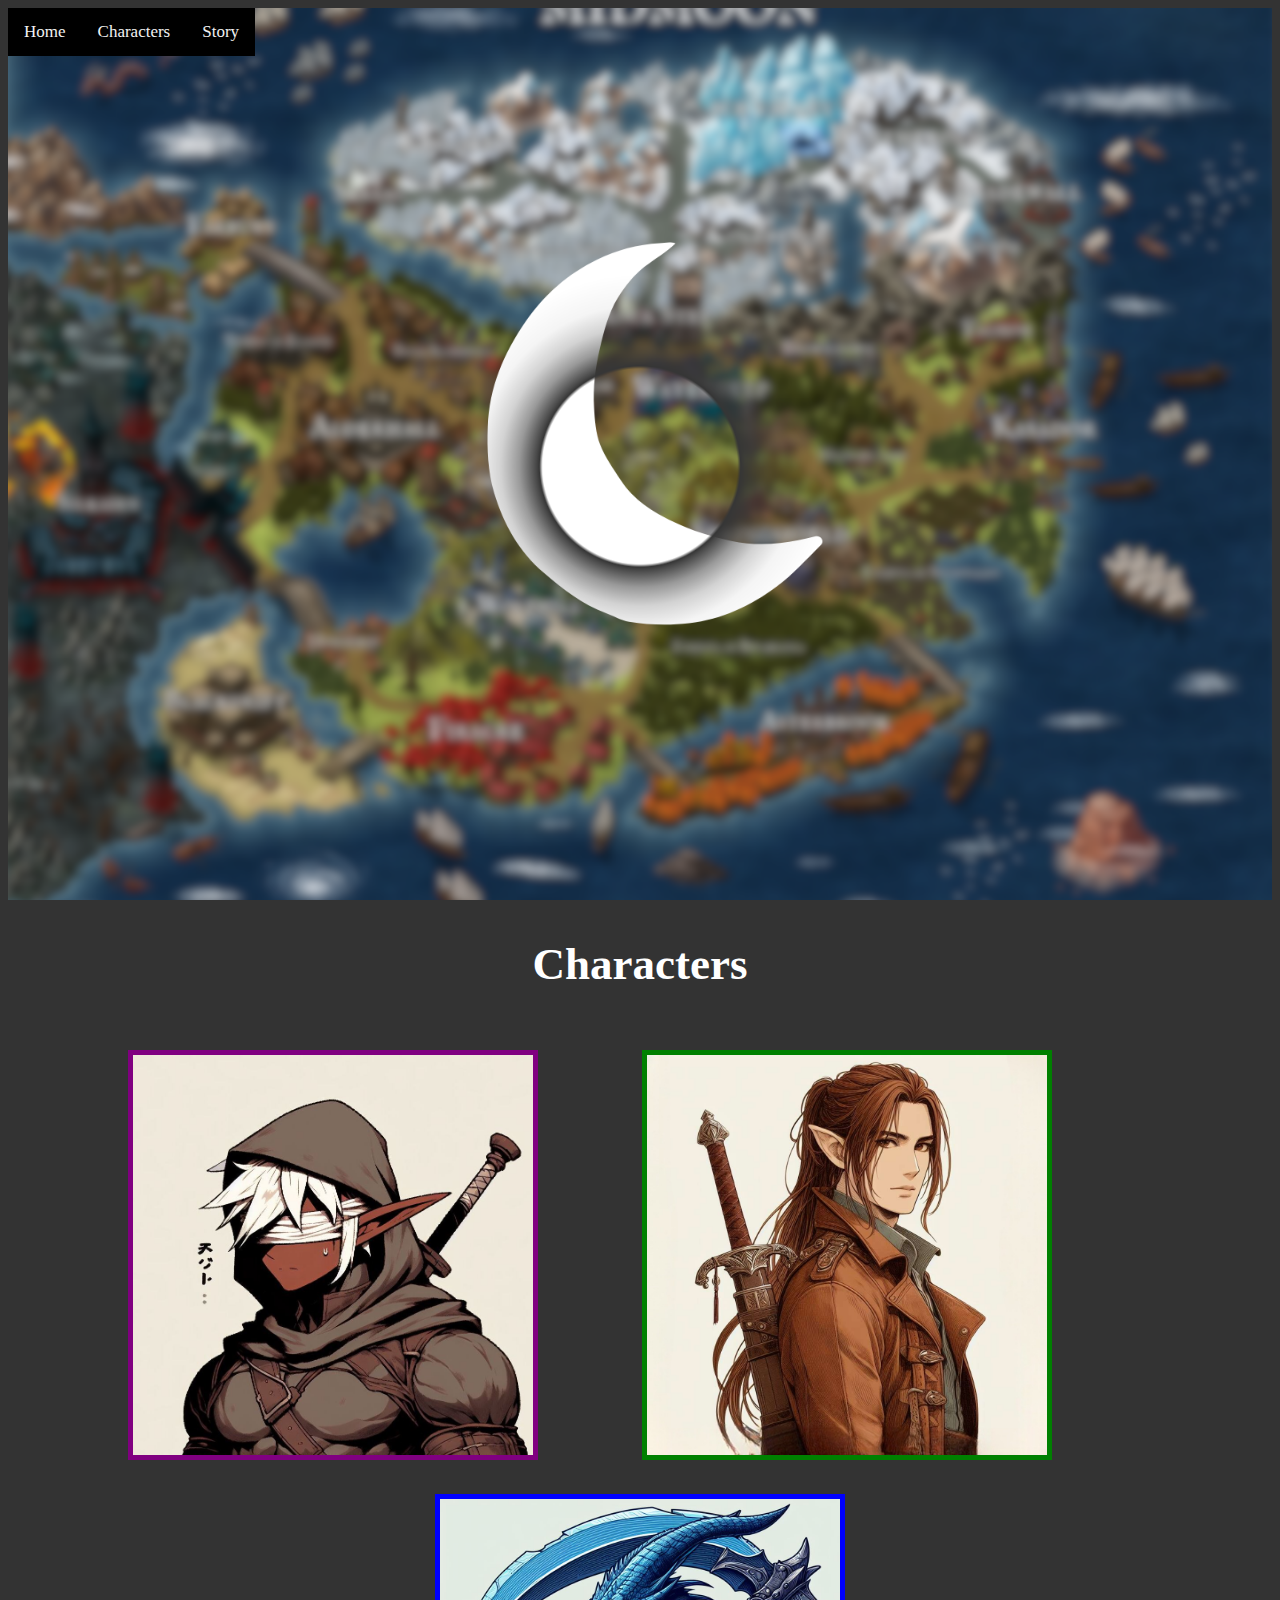
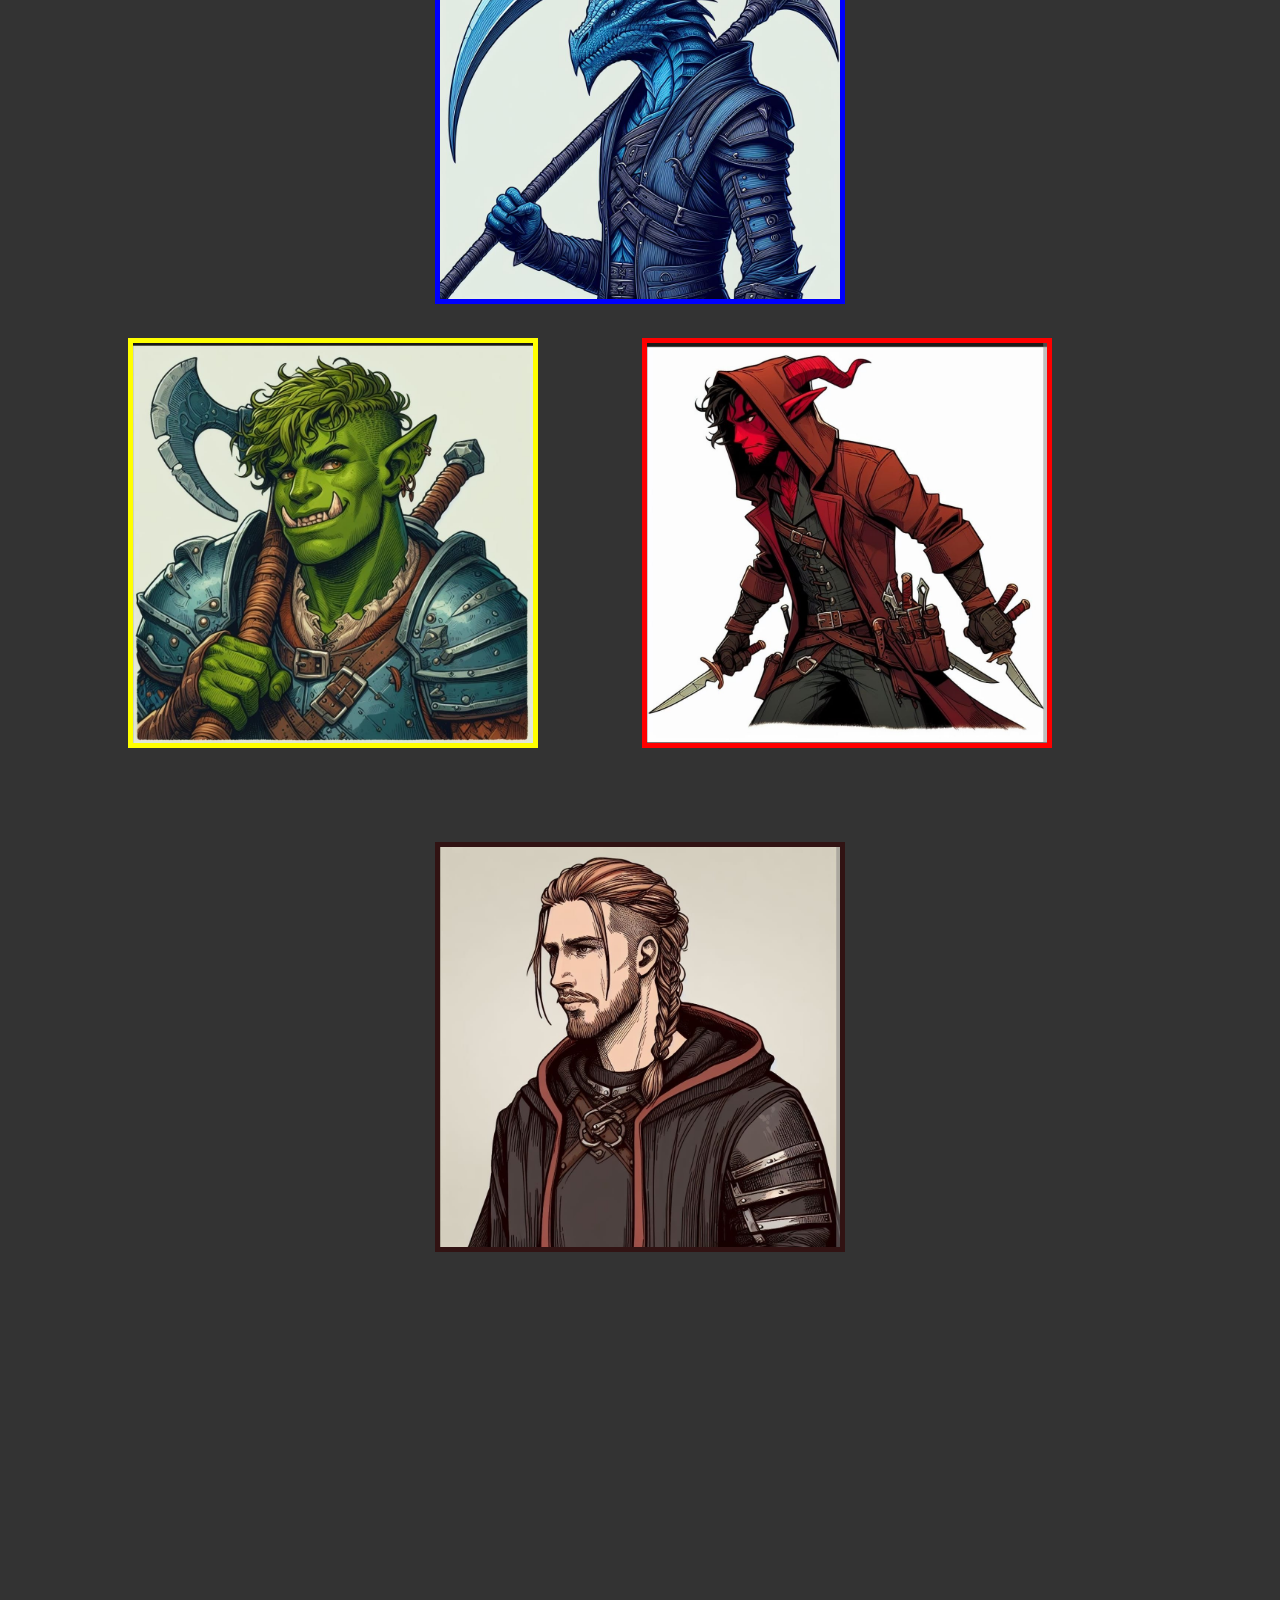
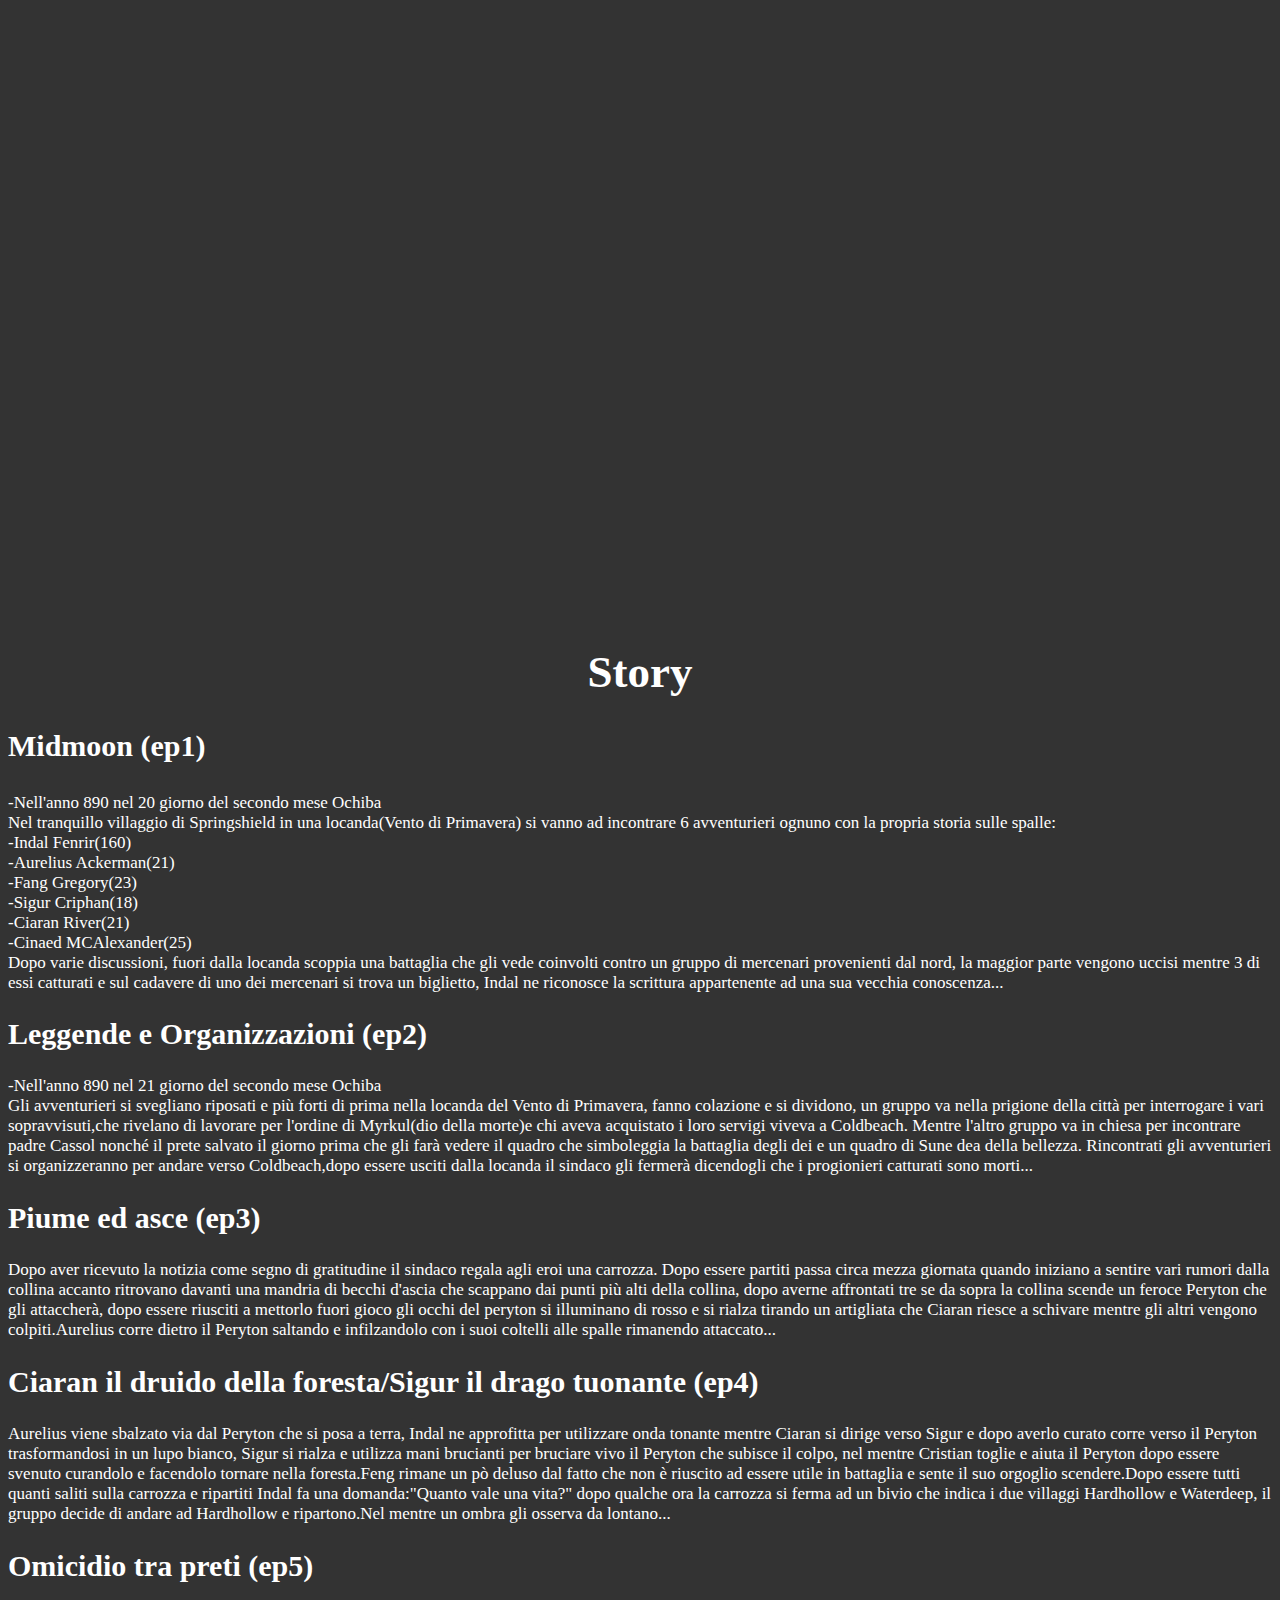
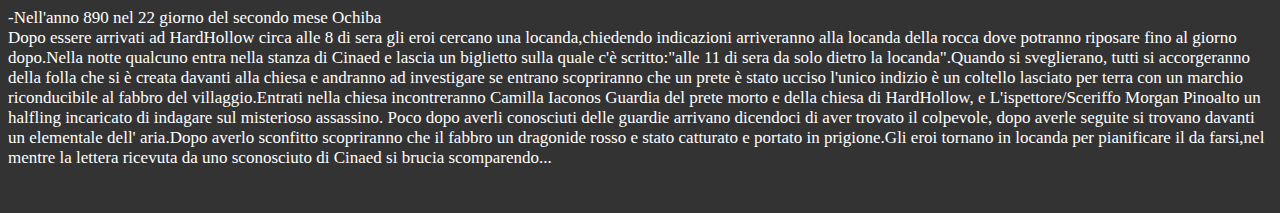
==== index.html @ abf627e3 "Rename sito.html to index.html" ====
<!DOCTYPE html>
<html lang="en">
<head>

  <title>Midmoon</title>
  <link rel="stylesheet" href="dnd.css.css" type="text/css">
  <script type="module" src="javadnd.js"></script>

</head>
<body bgcolor="#333">

    <div class="topnav" class>
        <a class="active" href=#Home>Home</a>
        <a href=#Characters>Characters</a>
        <a href=#Story>Story</a>
      </div>

<a name="Home">
<div class="a">
</div>
<a name="Characters">
<h1 id="ab" style="color:white">Characters</h1>
<div style="text-align: center;">
<img id="b" src="img/Indal.jpeg" alt="Indal">
<img id="c" src="img/Ciaran-Photoroom.jpg" alt="Ciaran">
<img id="d" src="img/Sigur.jpg" alt="Sigur"><br>
<img id="e" src="img/Feng.jpg" alt="Feng">
<img id="f" src="img/Aurelius.jpg" alt="Aurelius">
<img id="g" src="img/Cinaed.jpg" alt="Cinaed">
<div class="a"></div>

<a name="Story">
<div style="text-align: left;">
<h1 id="ab" style="color:white">Story</h1>
<h2 id="ac">Midmoon (ep1)</h2>
<p id="af">
    -Nell'anno 890 nel 20 giorno del secondo mese Ochiba<br>
    Nel tranquillo villaggio di Springshield in una locanda(Vento di Primavera) si vanno ad incontrare 6 avventurieri ognuno con la propria storia sulle spalle:<br>
    -Indal Fenrir(160)<br>
    -Aurelius Ackerman(21)<br>
    -Fang Gregory(23)<br>
    -Sigur Criphan(18)<br>
    -Ciaran River(21)<br>
    -Cinaed MCAlexander(25)<br>
    Dopo varie discussioni, fuori dalla locanda scoppia una battaglia che gli vede coinvolti contro un gruppo di mercenari provenienti dal nord, la maggior parte vengono uccisi mentre 3 di essi catturati e sul cadavere di uno dei mercenari si trova un biglietto, Indal ne riconosce la scrittura appartenente ad una sua vecchia conoscenza...</p>
    
</div>

<div style="text-align: left;">
    <h2 id="ac">Leggende e Organizzazioni (ep2)</h2>
    <p id="ad">
        -Nell'anno 890 nel 21 giorno del secondo mese Ochiba<br>
        Gli avventurieri si svegliano riposati e più forti di prima nella locanda del Vento di Primavera, fanno colazione e si dividono, un gruppo va nella prigione della città per interrogare i vari sopravvisuti,che rivelano di lavorare per l'ordine di Myrkul(dio della morte)e chi aveva acquistato i loro servigi viveva a Coldbeach.
        Mentre l'altro gruppo va in chiesa per incontrare padre Cassol nonché il prete salvato il giorno prima che gli farà vedere il quadro che simboleggia la battaglia degli dei e un quadro di Sune dea della bellezza.
        Rincontrati gli avventurieri si organizzeranno per andare verso Coldbeach,dopo essere usciti dalla locanda il sindaco gli fermerà dicendogli che i progionieri catturati sono morti... 
        </p>
    </div>

    <div style="text-align: left;">
    <h2 id="ac">Piume ed asce (ep3)</h2>
    <p id="ad">
        Dopo aver ricevuto la notizia come segno di gratitudine il sindaco regala agli eroi una carrozza. Dopo essere partiti passa circa mezza giornata quando iniziano a sentire vari rumori dalla collina accanto ritrovano davanti una mandria di becchi d'ascia che scappano dai punti più alti della collina, dopo averne affrontati tre se da sopra la collina scende un feroce Peryton che gli attaccherà, dopo essere riusciti a mettorlo fuori gioco gli occhi del peryton si illuminano di rosso e si rialza tirando un artigliata che Ciaran riesce a schivare mentre gli altri vengono colpiti.Aurelius corre dietro il Peryton saltando e infilzandolo con i suoi coltelli alle spalle rimanendo attaccato...
        </p>


        </div>

    <div style="text-align: left;">
        <h2 id="ac">Ciaran il druido della foresta/Sigur il drago tuonante (ep4)</h2>
        <p id="ad">
            Aurelius viene sbalzato via dal Peryton che si posa a terra, Indal ne approfitta per utilizzare onda tonante mentre Ciaran si dirige verso Sigur e dopo averlo curato corre verso il Peryton trasformandosi in un lupo bianco, Sigur si rialza e utilizza mani brucianti per bruciare vivo il Peryton che subisce il colpo, nel mentre Cristian toglie e aiuta il Peryton dopo essere svenuto curandolo e facendolo tornare nella foresta.Feng rimane un pò deluso dal fatto che non è riuscito ad essere utile in battaglia e sente il suo orgoglio scendere.Dopo essere tutti quanti saliti sulla carrozza e ripartiti Indal fa una domanda:"Quanto vale una vita?" dopo qualche ora la carrozza si ferma ad un bivio che indica i due villaggi Hardhollow e Waterdeep, il gruppo decide di andare ad Hardhollow e ripartono.Nel mentre un ombra gli osserva da lontano... 
            </p>
            </div>

         <div style="text-align: left;">
            <h2 id="ac">Omicidio tra preti (ep5)</h2>
             <p id="ae">
                -Nell'anno 890 nel 22 giorno del secondo mese Ochiba<br>
                Dopo essere arrivati ad HardHollow circa alle 8 di sera gli eroi cercano una locanda,chiedendo indicazioni arriveranno alla locanda della rocca dove potranno riposare fino al giorno dopo.Nella notte qualcuno entra nella stanza di Cinaed e lascia un biglietto sulla quale c'è scritto:"alle 11 di sera da solo dietro la locanda".Quando si sveglierano, tutti si accorgeranno della folla che si è creata davanti alla chiesa e andranno ad investigare se entrano scopriranno che un prete è stato ucciso l'unico indizio è un coltello lasciato per terra con un marchio riconducibile al fabbro del villaggio.Entrati nella chiesa incontreranno Camilla Iaconos Guardia del prete morto e della chiesa di HardHollow, e L'ispettore/Sceriffo Morgan Pinoalto un halfling incaricato di indagare sul misterioso assassino.
                Poco dopo averli conosciuti delle guardie arrivano dicendoci di aver trovato il colpevole, dopo averle seguite si trovano davanti un elementale dell' aria.Dopo averlo sconfitto scopriranno che il fabbro un dragonide rosso e stato catturato e portato in prigione.Gli eroi tornano in locanda per pianificare il da farsi,nel mentre la lettera ricevuta da uno sconosciuto di Cinaed si brucia scomparendo... 
                </p>
                </div>

    

</body>
</html>
---- dnd.css.css ----
.topnav {
    background-color: #000000;
    overflow: hidden;
    z-index: 1000;
    position: fixed;
}

.topnav a {
    float: left;
    color: #f2f2f2;
    text-align: center;
    padding: 14px 16px;
    text-decoration: none;
    font-size: 17px;
}

.topnav a:hover {
    background-color: #ddd;
    color: black;
}

.a {
    text-align: center;
    color: var(--color);
    width: 100%;
    min-height: 100vh;
    display: flex;
    flex-direction: column;
    align-items: center;
    justify-content: center;
    background-image: url(img/MidMoon.png);
    background-size: cover;
    background-position: center;
    background-attachment: fixed;
}



  #b {
    width: 400px;
    height: 400px;
    border: 5px solid purple;
    margin-right: 100px;
  }

  #c {
    width: 400px;
    height: 400px;
    border: 5px solid green;
    margin-right: 100px;
    margin-top: 30px;
  }

  #d {
    width: 400px;
    height: 400px;
    border: 5px solid blue;
    margin-top: 30px;
  }

  #e {
    width: 400px;
    height: 400px;
    border: 5px solid yellow;
    margin-right: 100px;
    margin-top: 30px;
    margin-bottom: 60px;
  }

  #f {
    width: 400px;
    height: 400px;
    border: 5px solid red;
    margin-right: 100px;
    margin-top: 30px;
    margin-bottom: 60px;
  }

  #g {
    width: 400px;
    height: 400px;
    border: 5px solid rgb(49, 19, 19);
    margin-top: 30px;
    margin-bottom: 60px;
  }

  img{
    width: 50%;
  }

  #ab{
    text-align: center;
    font-size: 45px;
  }

  #ac{
    color: white;
    font-size: 30px;
  }

  #ad{
    font-family: Verdana;
    color: white;
    font-size: 17px;
  }

  #af{
    font-family: Verdana;
    color: white;
    font-size: 17px;
    margin-top: 30px;
  }

  h2{
    font-family: Cambria;
  }

  #ae{
    font-family: Verdana;
    color: white;
    font-size: 17px;
    margin-bottom: 45px;
  }
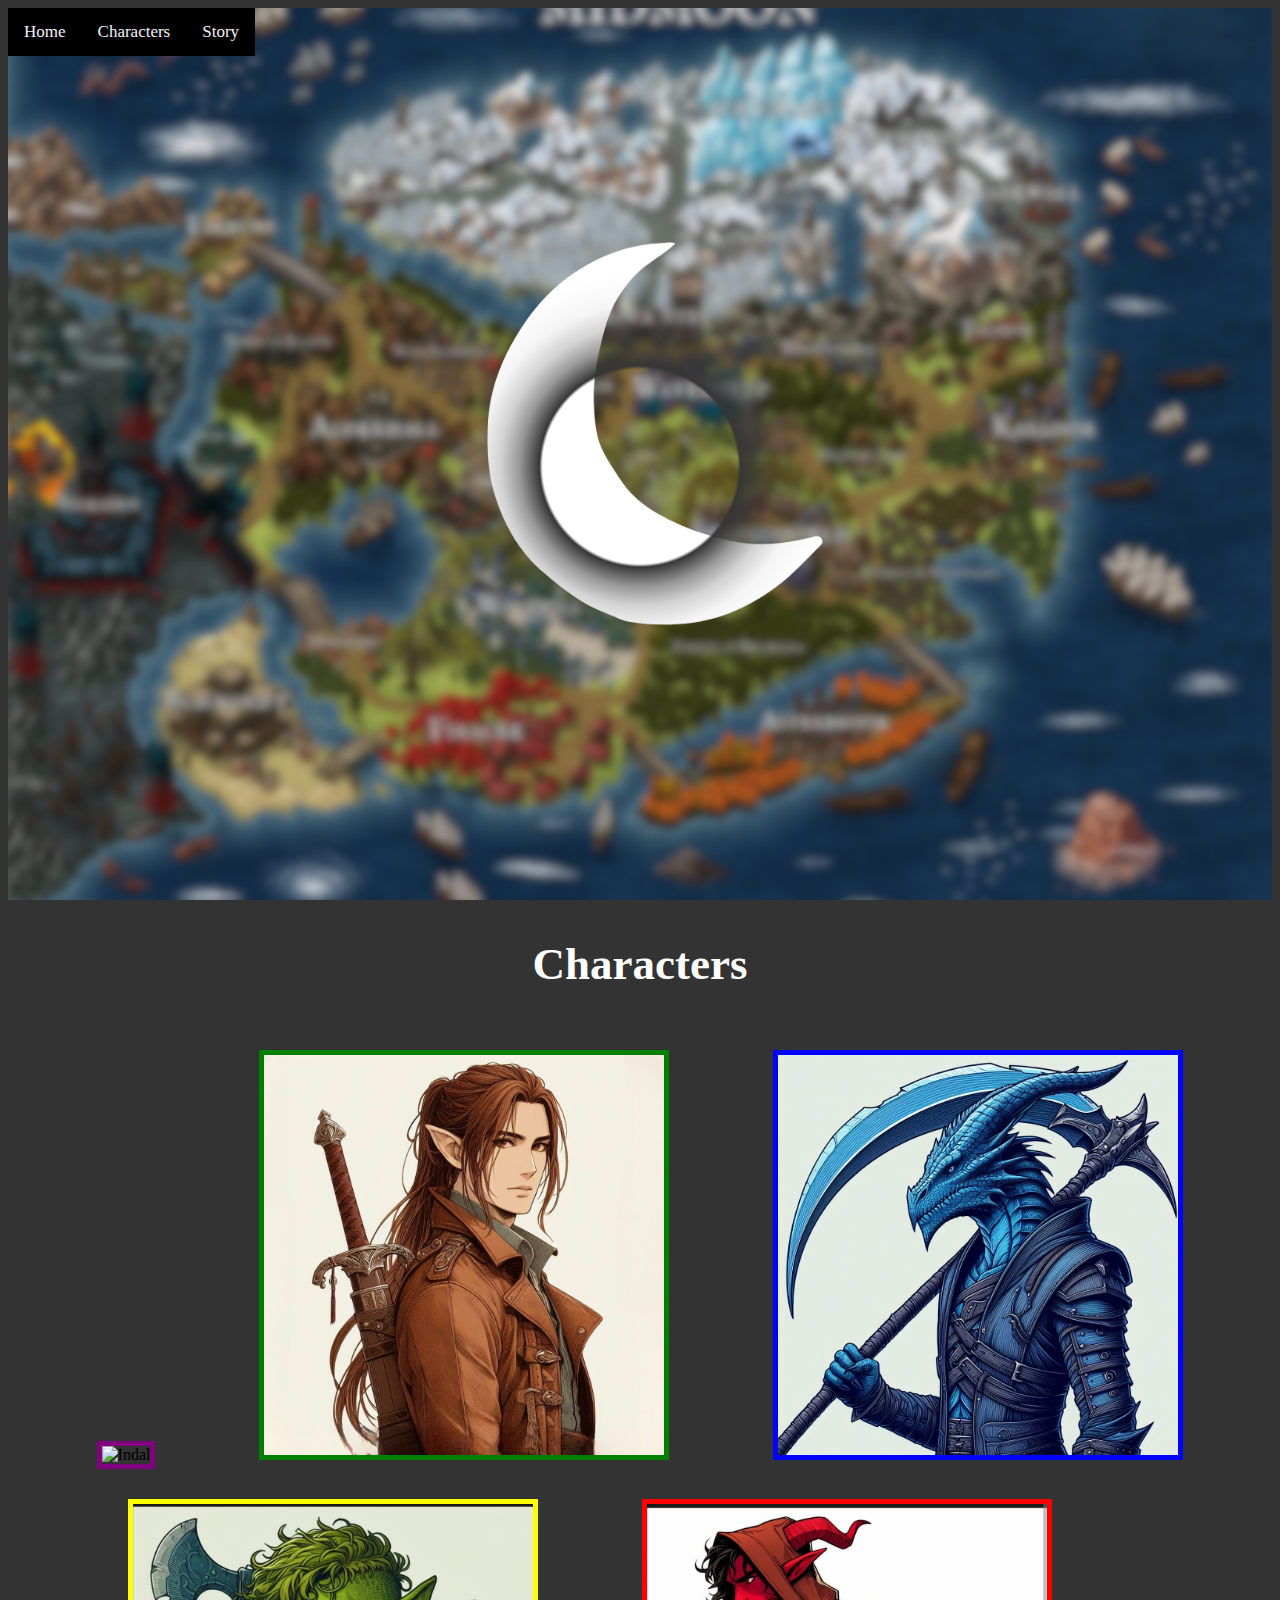
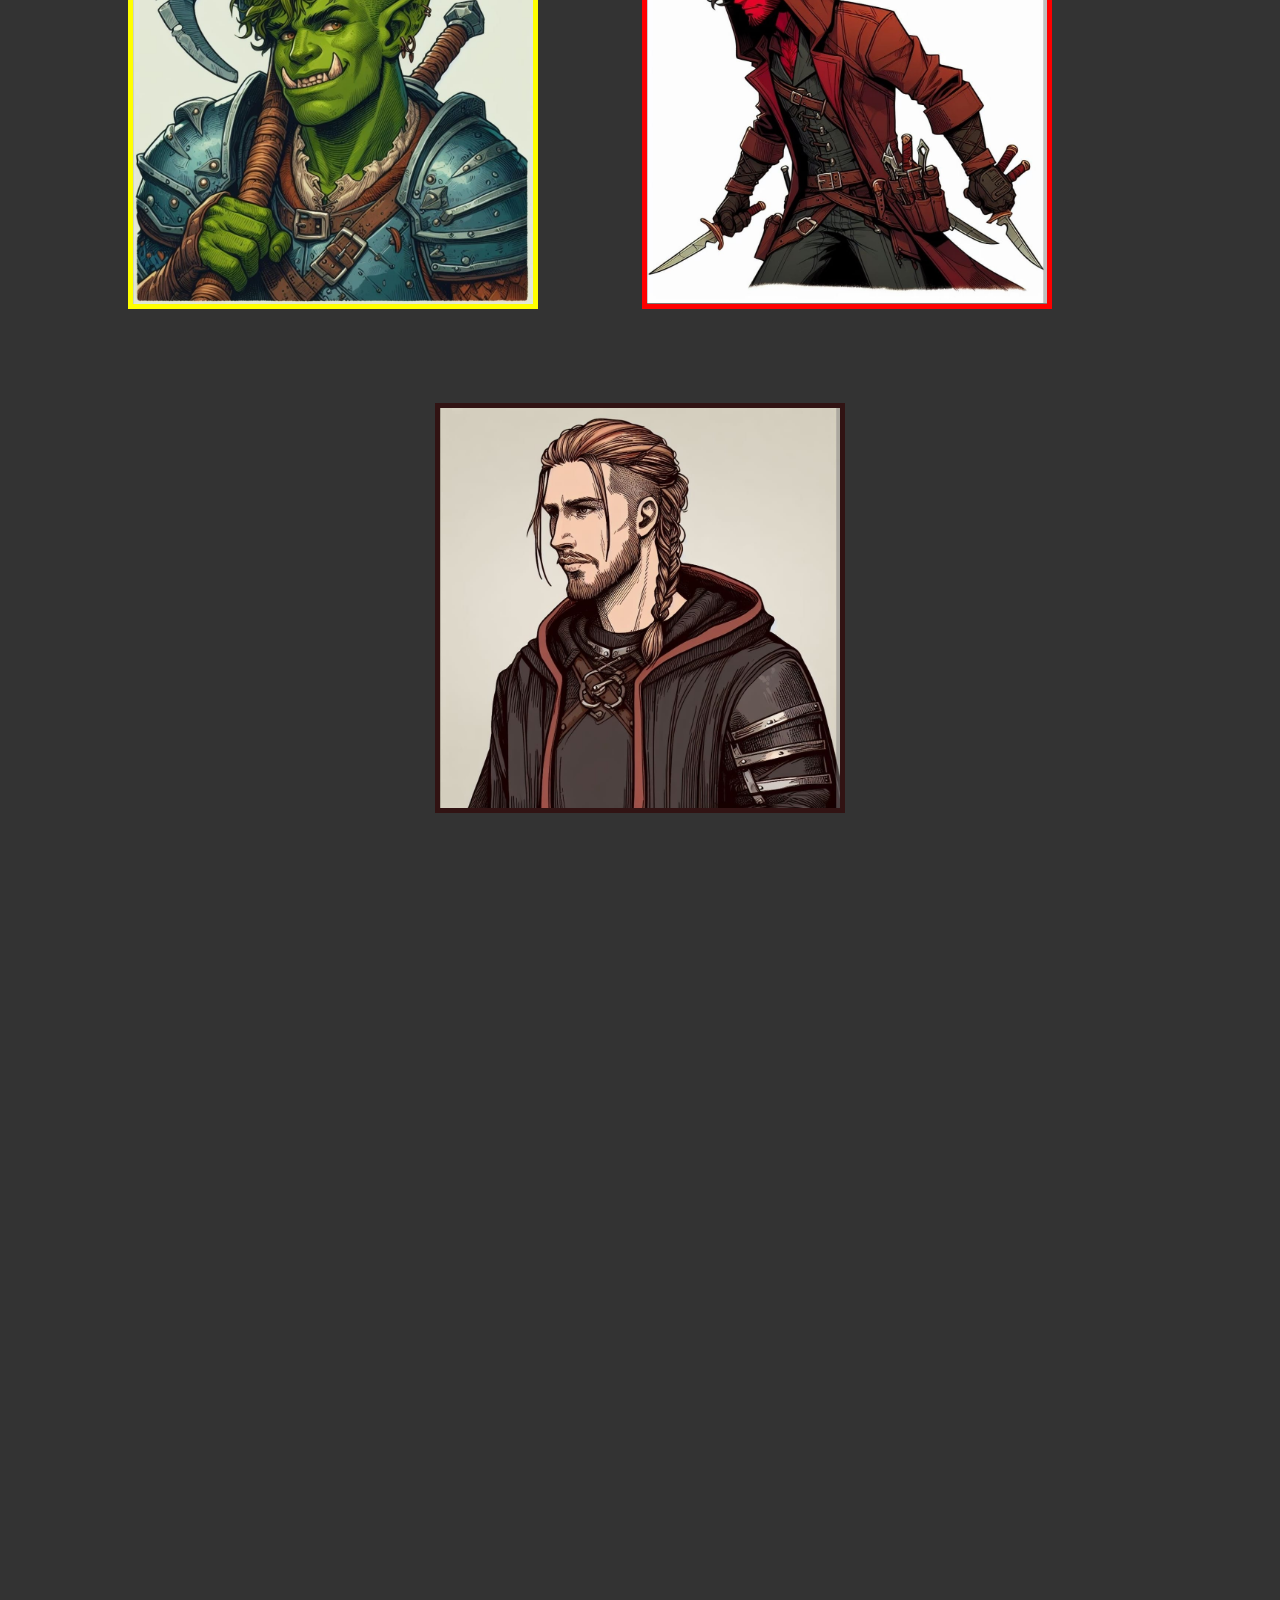
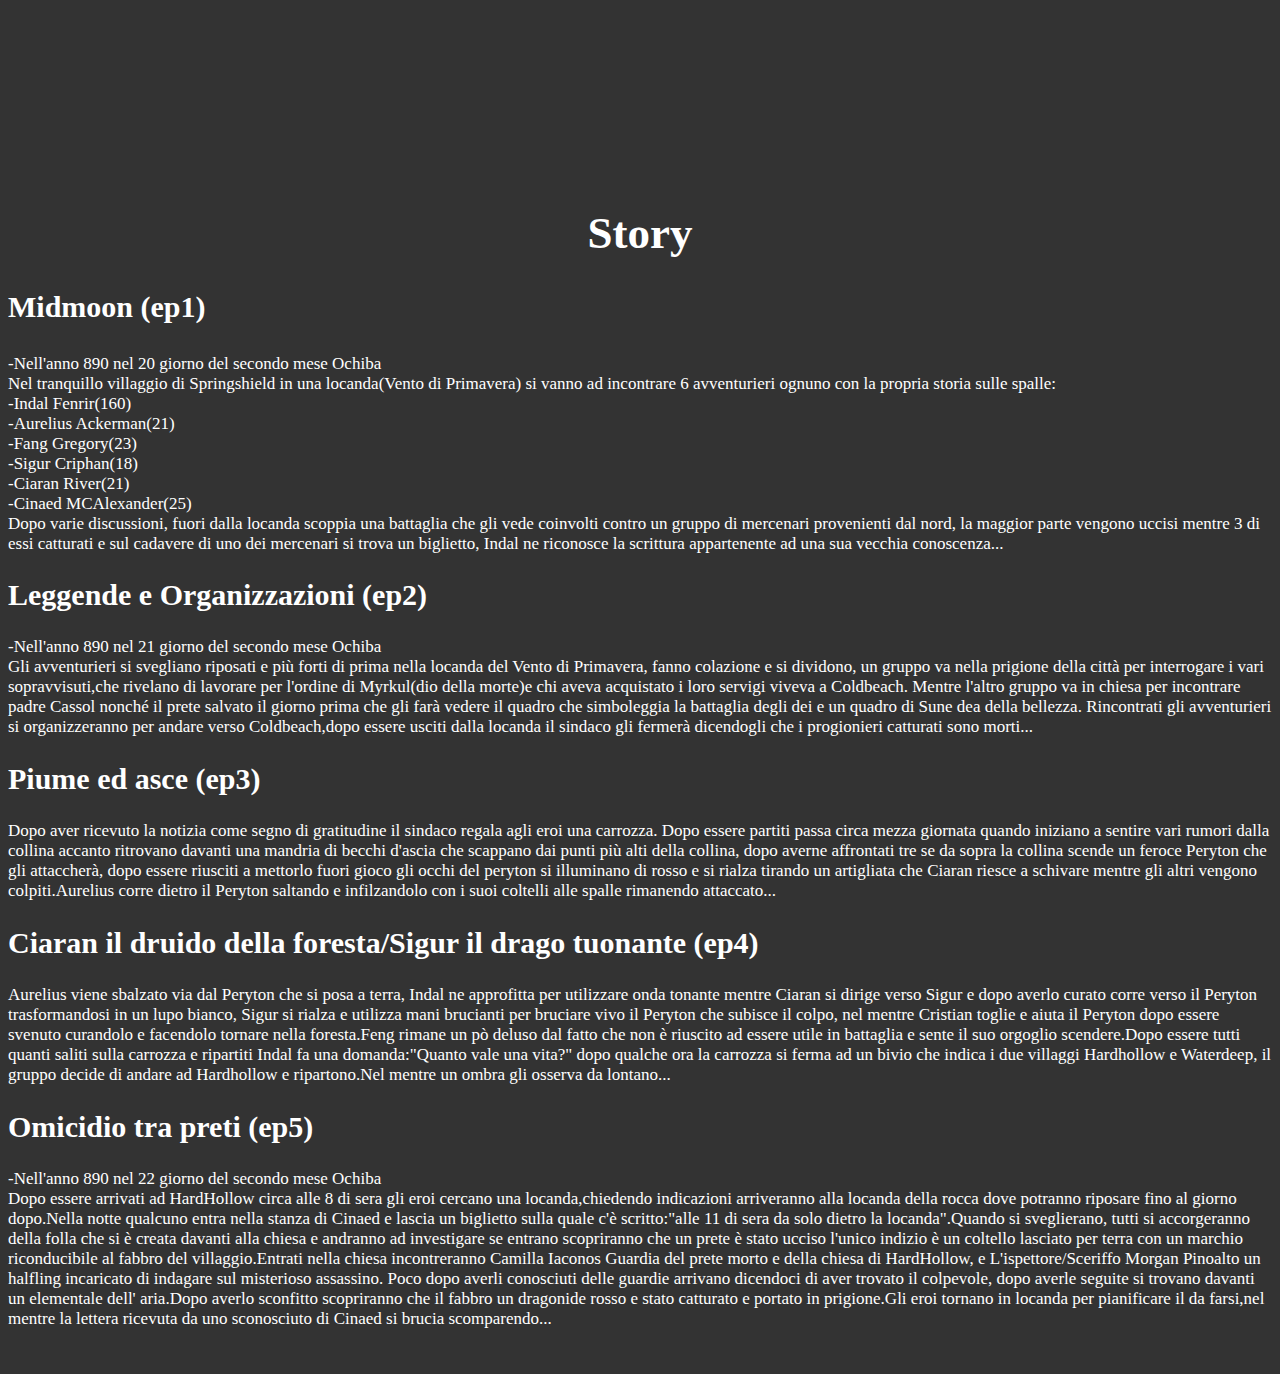
==== commit 3578c8e2: "Update index.html" ====
--- a/index.html
+++ b/index.html
@@ -21,12 +21,12 @@
 <a name="Characters">
 <h1 id="ab" style="color:white">Characters</h1>
 <div style="text-align: center;">
-<img id="b" src="img/Indal.jpeg" alt="Indal">
-<img id="c" src="img/Ciaran-Photoroom.jpg" alt="Ciaran">
-<img id="d" src="img/Sigur.jpg" alt="Sigur"><br>
-<img id="e" src="img/Feng.jpg" alt="Feng">
-<img id="f" src="img/Aurelius.jpg" alt="Aurelius">
-<img id="g" src="img/Cinaed.jpg" alt="Cinaed">
+<img id="b" src="img/indal.jpg" alt="Indal">
+<img id="c" src="img/ciaran-photoroom.jpg" alt="Ciaran">
+<img id="d" src="img/sigur.jpg" alt="Sigur"><br>
+<img id="e" src="img/feng.jpg" alt="Feng">
+<img id="f" src="img/aurelius.jpg" alt="Aurelius">
+<img id="g" src="img/cinaed.jpg" alt="Cinaed">
 <div class="a"></div>
 
 <a name="Story">
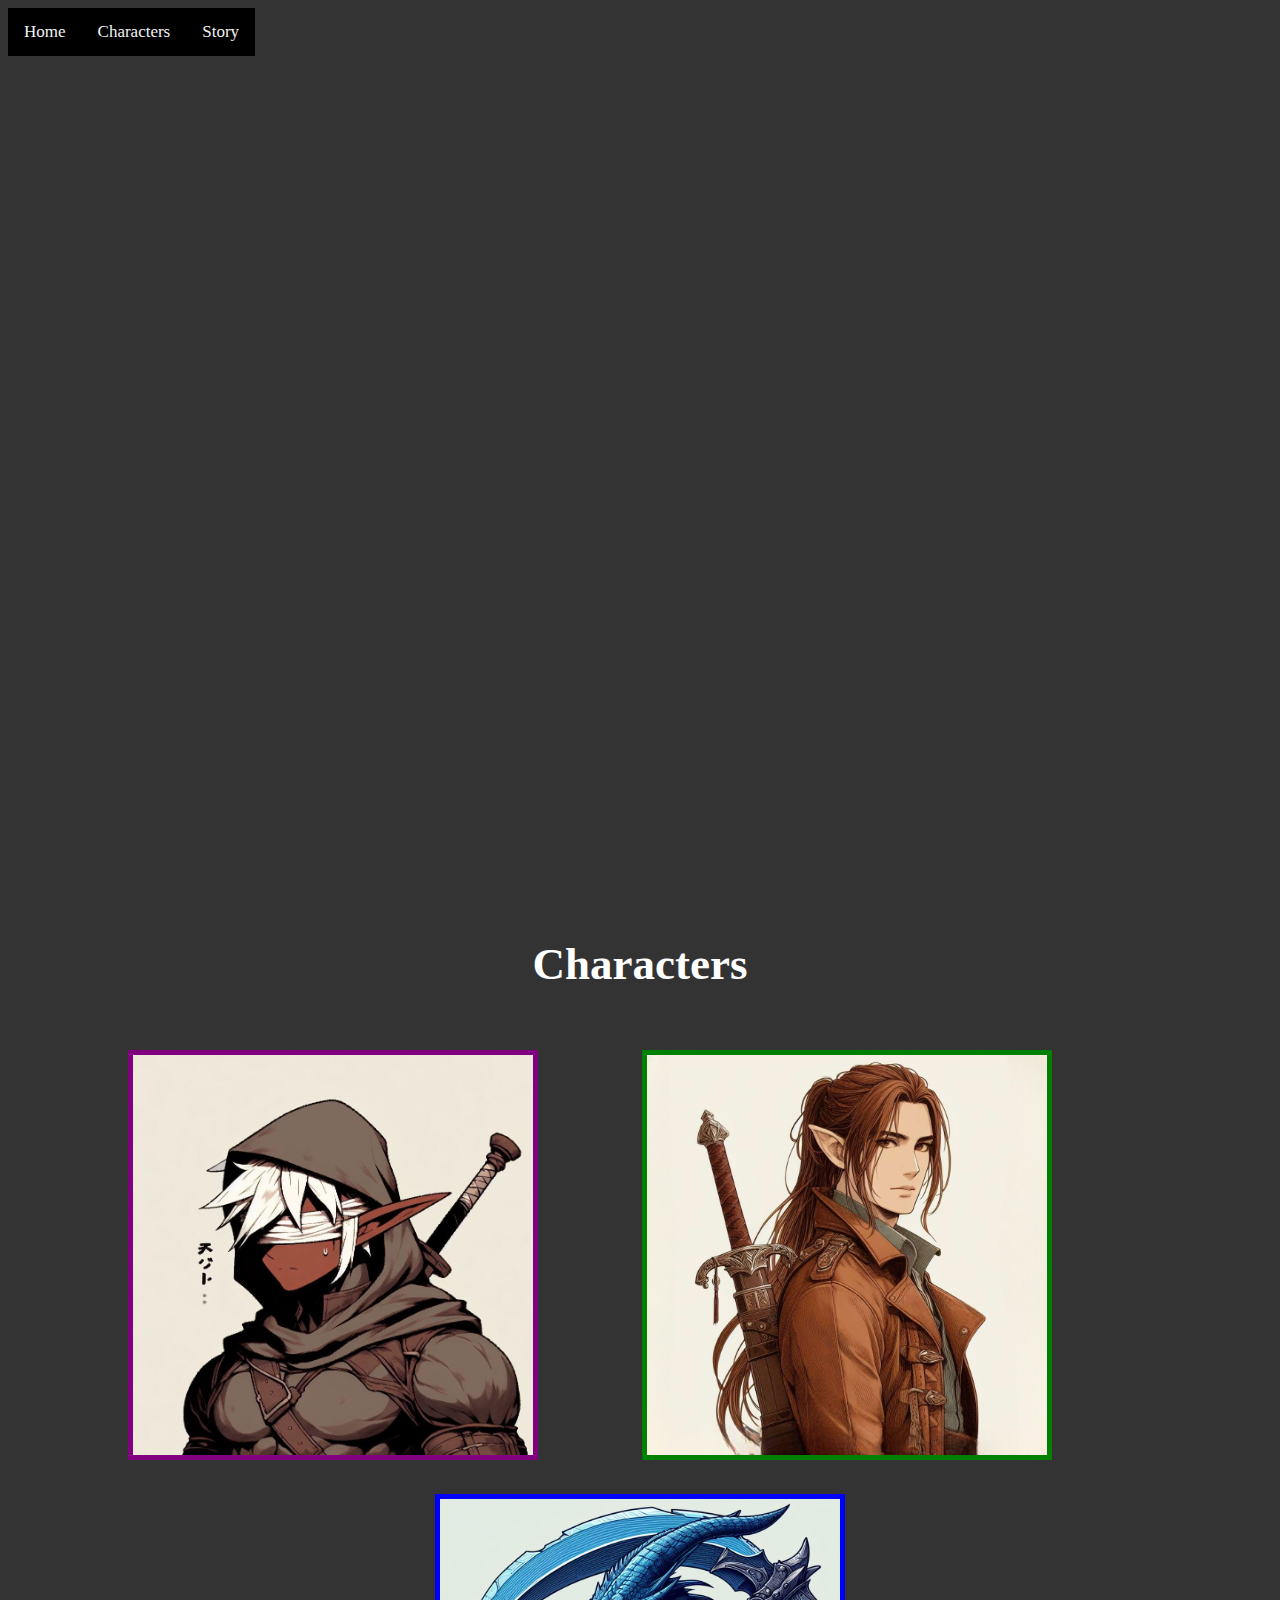
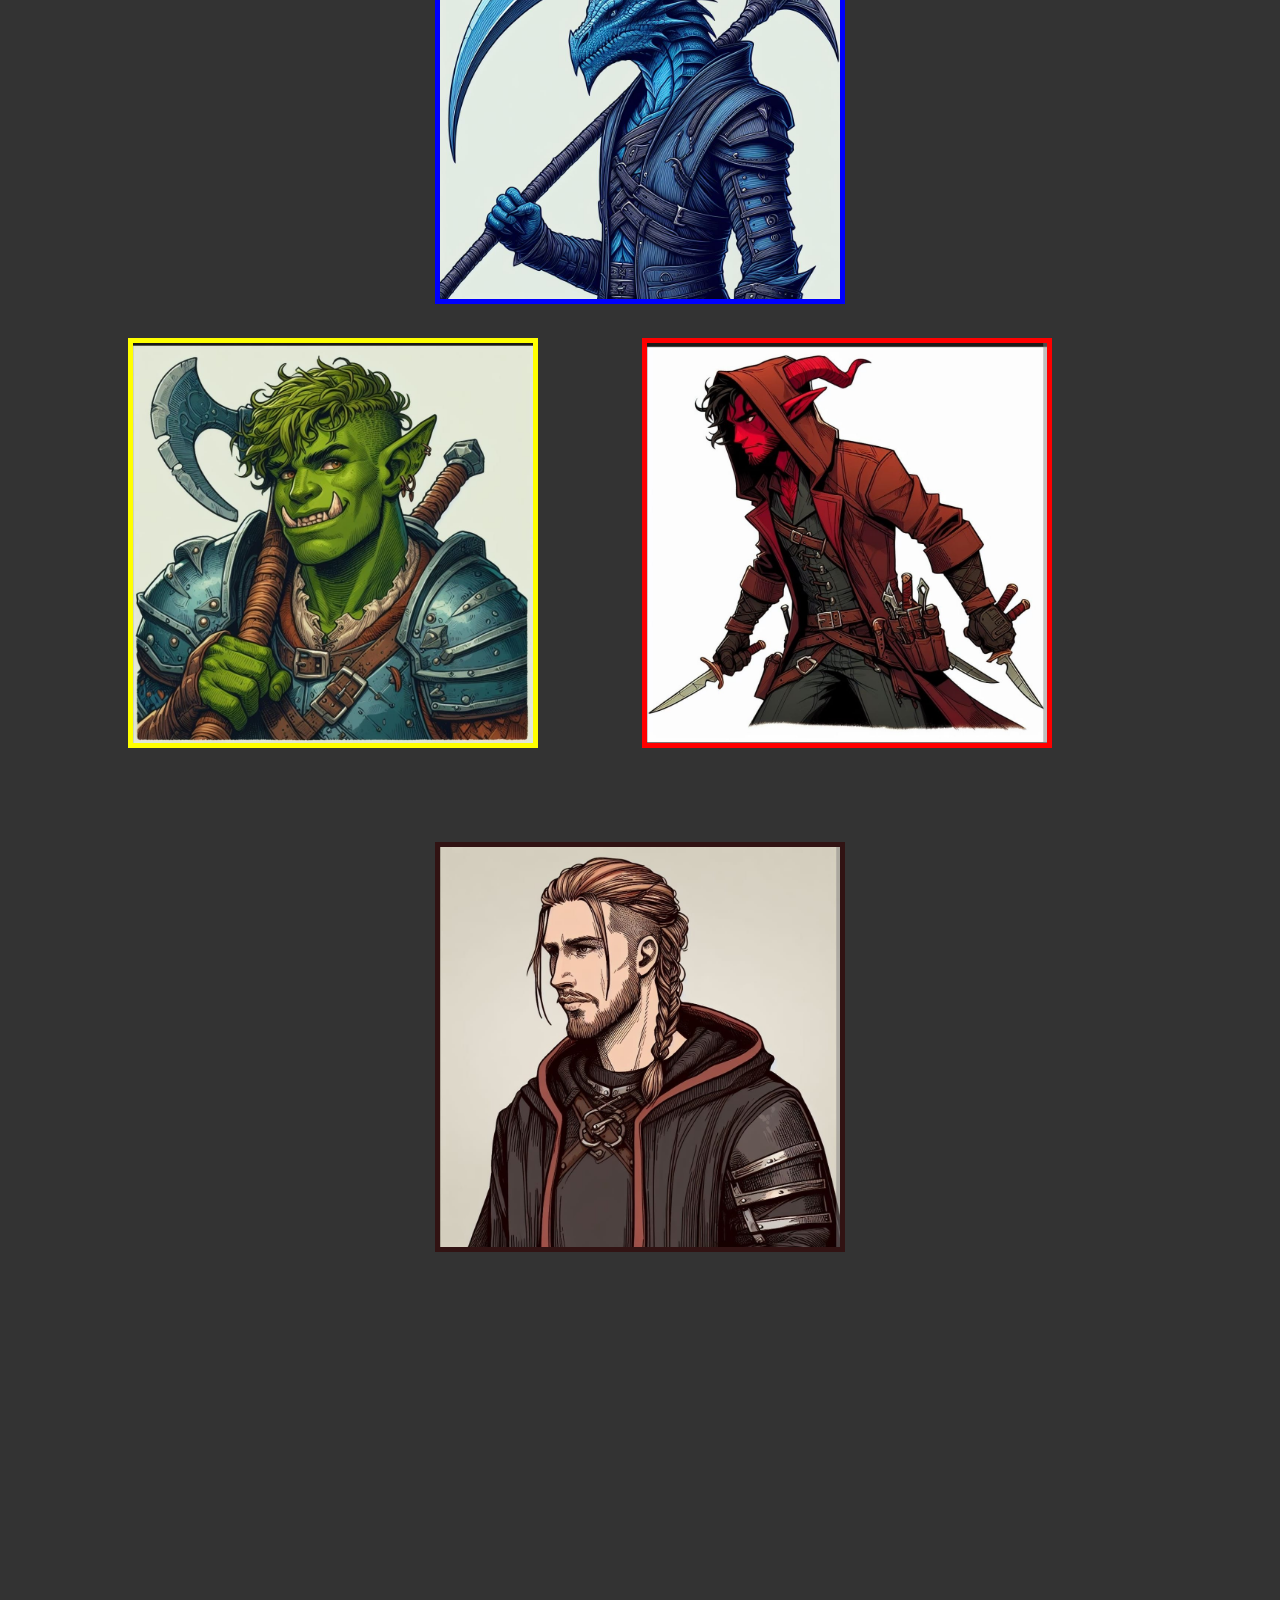
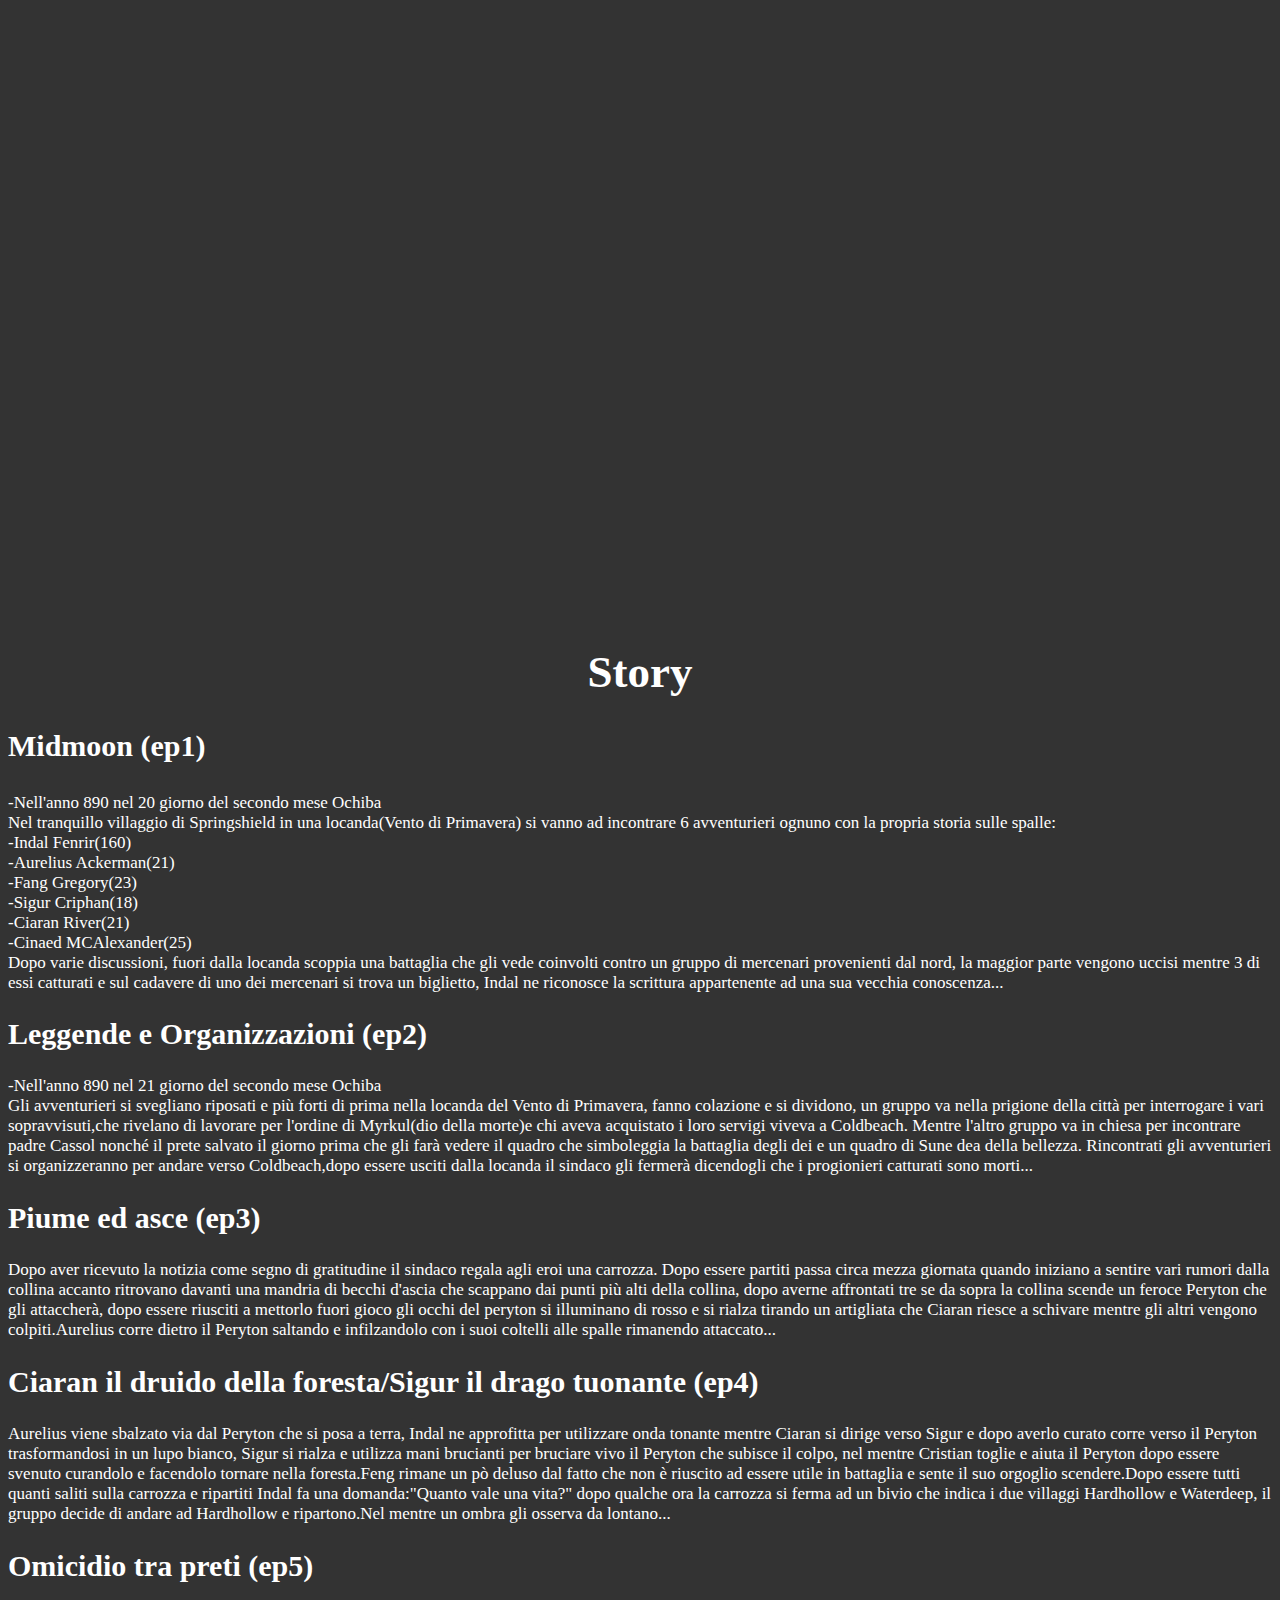
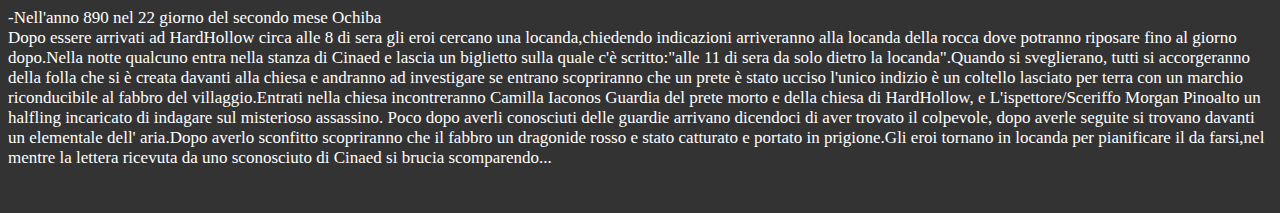
==== commit cbe60bfa: "Update index.html" ====
--- a/index.html
+++ b/index.html
@@ -21,7 +21,7 @@
 <a name="Characters">
 <h1 id="ab" style="color:white">Characters</h1>
 <div style="text-align: center;">
-<img id="b" src="img/indal.jpg" alt="Indal">
+<img id="b" src="img/indal.jpeg" alt="Indal">
 <img id="c" src="img/ciaran-photoroom.jpg" alt="Ciaran">
 <img id="d" src="img/sigur.jpg" alt="Sigur"><br>
 <img id="e" src="img/feng.jpg" alt="Feng">
--- a/dnd.css.css
+++ b/dnd.css.css
@@ -28,7 +28,7 @@
     flex-direction: column;
     align-items: center;
     justify-content: center;
-    background-image: url(img/MidMoon.png);
+    background-image: url(img/midMoon.png);
     background-size: cover;
     background-position: center;
     background-attachment: fixed;
